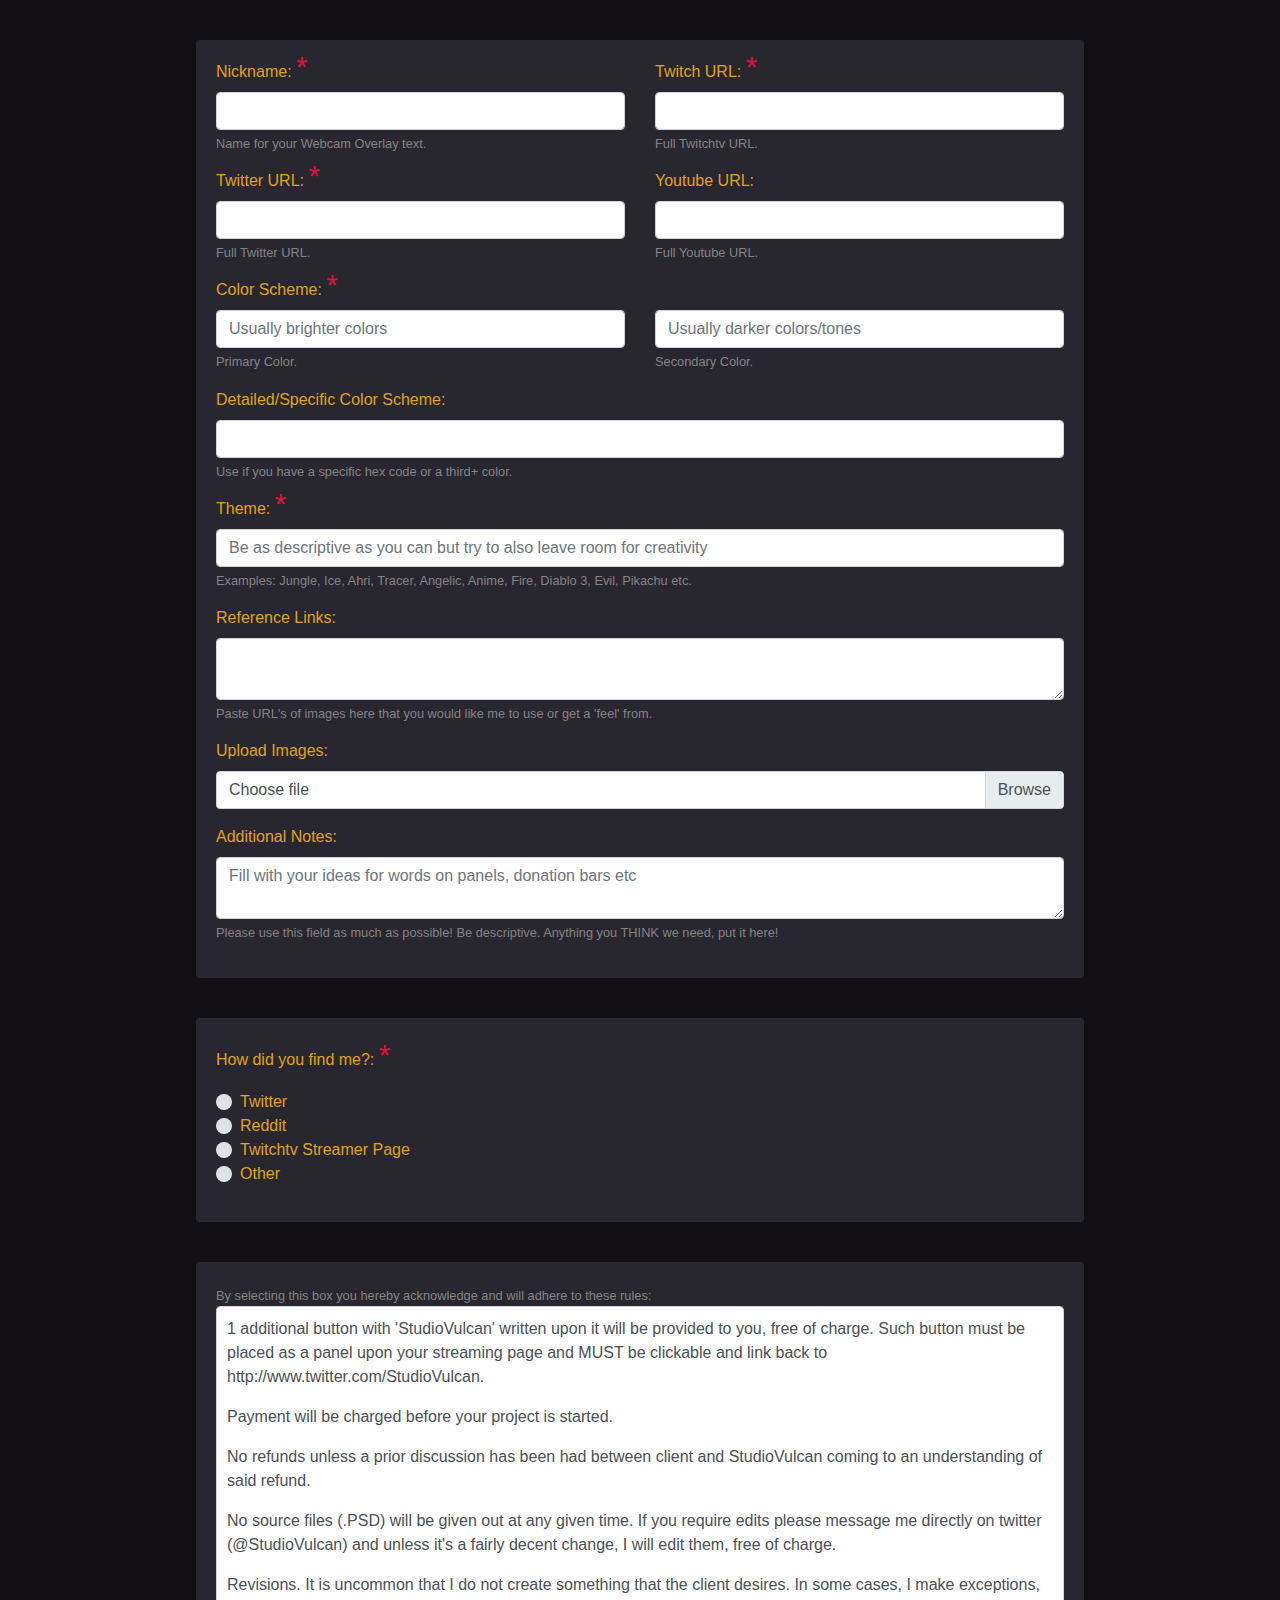
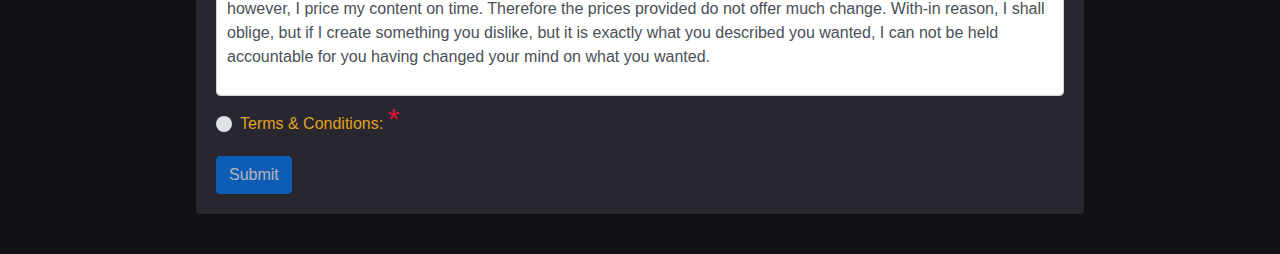
==== index.html @ b3ac82b7 "Multiple file upload" ====
<!DOCTYPE html>
<html lang="en">

<head>
	<meta charset="UTF-8">
	<meta name="viewport" content="width=device-width, initial-scale=1.0">
	<meta http-equiv="X-UA-Compatible" content="ie=edge">
	<title>StudioVulcan Designs</title>

	<link rel="stylesheet" href="css/bootstrap.css">
	<link rel="stylesheet" href="css/style.css">

	<script src="https://code.jquery.com/jquery-3.2.1.slim.min.js" integrity="sha384-KJ3o2DKtIkvYIK3UENzmM7KCkRr/rE9/Qpg6aAZGJwFDMVNA/GpGFF93hXpG5KkN"
	 crossorigin="anonymous"></script>
	<script src="https://cdnjs.cloudflare.com/ajax/libs/popper.js/1.12.9/umd/popper.min.js" integrity="sha384-ApNbgh9B+Y1QKtv3Rn7W3mgPxhU9K/ScQsAP7hUibX39j7fakFPskvXusvfa0b4Q"
	 crossorigin="anonymous"></script>
	<script src="js/bootstrap.js"></script>

	<script src="js/javascript.js"></script>
</head>

<body>
	<div class="container">
		<div class="main-heading">

		</div>
		<div class="main-content mx-auto">
			<form>
				<div class="form-section">
					<!-- Nickname and twitch URL ctrl + / -->
					<div class="row">
						<div class="col form-group">
							<label for="nickname1">Nickname:</label>
							<label id="asterisk">*</label>
							<input type="text" class="form-control" id="nickname" placeholder="" required>
							<small id="nickHelp" class="form-text">Name for your Webcam Overlay text.</small>
						</div>
						<div class="col form-group">
							<label for="twitchUrl1">Twitch URL:</label>
							<label id="asterisk">*</label>
							<input type="text" class="form-control" id="twitchUrl" placeholder="" required>
							<small id="twitchUrlHelp" class="form-text">Full Twitchtv URL.</small>
						</div>
					</div>

					<!-- Twitter and Youtube URL -->
					<div class="row">
						<div class="col form-group">
							<label for="twitterUrl1">Twitter URL:</label>
							<label id="asterisk">*</label>
							<input type="text" class="form-control" id="twitterUrl" placeholder="" required>
							<small id="twitterUrlHelp" class="form-text">Full Twitter URL.</small>
						</div>
						<div class="col form-group">
							<label for="youtubeUrl1">Youtube URL:</label>
							<input type="text" class="form-control" id="youtubeUrl" placeholder="">
							<small id="youtubeUrlHelp" class="form-text">Full Youtube URL.</small>
						</div>
					</div>

					<!-- Colour Schemes -->
					<div class="row" id="colorSchemeCon">
						<div class="col form-group">
							<label id="color1" for="color1">Color Scheme:</label>
							<label id="asterisk">*</label>
							<input type="text" class="form-control" id="color1Input" placeholder="Usually brighter colors" required>
							<small id="color1Help" class="form-text">Primary Color.</small>
						</div>
						<div class="col form-group">
							<label class="invisible" for="color2">Im a godlike programmer</label>
							<input type="text" class="form-control" id="color2Input" placeholder="Usually darker colors/tones" required>
							<small id="color2Help" class="form-text">Secondary Color.</small>
						</div>
					</div>

					<div class="form-group">
						<label for="dColor1">Detailed/Specific Color Scheme:</label>
						<input type="text" class="form-control" id="dColor1" placeholder="">
						<small id="dColor1Help" class="form-text">Use if you have a specific hex code or a third+ color.</small>
					</div>

					<div class="form-group">
						<label for="theme1">Theme:</label>
						<label id="asterisk">*</label>
						<input type="text" class="form-control" id="theme1" placeholder="Be as descriptive as you can but try to also leave room for creativity"
						required>
						<small id="theme1Help" class="form-text">Examples: Jungle, Ice, Ahri, Tracer, Angelic, Anime, Fire, Diablo 3, Evil, Pikachu etc.</small>
					</div>
					<div class="form-group">
						<label for="ref1">Reference Links:</label>
						<textarea class="form-control" id="ref1" placeholder=""></textarea>
						<small id="ref1Help" class="form-text">Paste URL's of images here that you would like me to use or get a 'feel' from.</small>
					</div>

					<div class="form-group">
						<label for="upload1" id="uploadLabel">Upload Images:</label>
						<div class="custom-file">
							<input type="file" class="custom-file-input" id="chooseFileLine" multiple>
							<label class="custom-file-label" for="inputGroupFile02">Choose file</label>
						</div>
					</div>

					<div class="form-group">
						<label for="addNotes1">Additional Notes:</label>
						<textarea class="form-control" id="addNotes1" placeholder="Fill with your ideas for words on panels, donation bars etc"></textarea>
						<small id="ref1Help" class="form-text">Please use this field as much as possible! Be descriptive. Anything you THINK we need, put it here!</small>
					</div>
	
				</div>

				<div class="form-section">
					<div class="form-group">
						<label for="upload1" id="findMeLabel1">How did you find me?: </label>
						<label id="asterisk">*</label>
						<br>
						<div class="custom-control custom-radio">
							<input type="radio" id="customControlValidation1" name="findme" class="custom-control-input" value="Twitter">
							<label class="custom-control-label" for="customControlValidation1">Twitter</label>
						</div>
						<div class="custom-control custom-radio">
							<input type="radio" id="customControlValidation2" name="findme" class="custom-control-input" value="Reddit">
							<label class="custom-control-label" for="customControlValidation2">Reddit</label>
						</div>
						<div class="custom-control custom-radio">
							<input type="radio" id="customControlValidation3" name="findme" class="custom-control-input" value="Twitchtv Streamer Page">
							<label class="custom-control-label" for="customControlValidation3">Twitchtv Streamer Page</label>
						</div>
						<div class="custom-control custom-radio">
							<input type="radio" id="customControlValidation4" name="findme" class="custom-control-input" value="Other">
							<label class="custom-control-label" for="customControlValidation4">Other</label>
						</div>
					</div>
				</div>
				<div class="form-section">
					<div class="form-group">
						<small id="" class="form-text">By selecting this box you hereby acknowledge and will adhere to these rules:</small>
						<div class="form-control" name="" id="terms-conditions" disabled>
							<p> 1 additional button with 'StudioVulcan' written upon it will be provided to you, free of charge. Such button must be
								placed as a panel upon your streaming page and MUST be clickable and link back to http://www.twitter.com/StudioVulcan.</p>
							<p> Payment will be charged before your project is started.</p>
							<p> No refunds unless a prior discussion has been had between client and StudioVulcan coming to an understanding of said
								refund.
							</p>
							<p> No source files (.PSD) will be given out at any given time. If you require edits please message me directly on twitter
								(@StudioVulcan) and unless it's a fairly decent change, I will edit them, free of charge.</p>
							<p> Revisions. It is uncommon that I do not create something that the client desires. In some cases, I make exceptions,
								however, I price my content on time. Therefore the prices provided do not offer much change. With-in reason, I shall
								oblige, but if I create something you dislike, but it is exactly what you described you wanted, I can not be held
								accountable for you having changed your mind on what you wanted.</p>
						</div>
					</div>


					<div class="custom-control custom-radio col-sm-12" id="termsBox1">
						<input type="radio" class="custom-control-input" id="termsCheck1" required>
						<label class="custom-control-label" for="termsCheck1">Terms &amp; Conditions:</label>
						<label id="asterisk">*</label>
					</div>

					<button type="submit" class="btn btn-primary" id="submit-request" disabled>Submit</button>
				</div>
			</form>
		</div>
	</div>
	</div>
</body>

</html>
---- css/style.css ----
#background{
    width: 280px;
    height: 400px;
    background-color: #1f1a2b;
    border: #312c3f solid;
    border-width: 2px;
}

body{
    background-color: #121014;
    /* 16131f original dark purple */
}

.form-section{
    background-color: #28262e;
    /* 1e1a2b for light form
    a19dad for lighter form
    282336 for medium form */

    padding: 20px;
    margin-top: 40px;
    margin-bottom: 40px;
    border-radius: 3px;
}
form label{
    color: #e0a320;
}

form small{
    color: rgb(133, 133, 133);
}

#asterisk{
    color: crimson;
    font-size: 30px;
    margin-top: -20px;
    margin-bottom: -10px;
}

#findMeLabel1{
    padding-top: 10px;
    padding-bottom: 10px;
}

#termsBox1{
    padding-bottom: 20px;
}

.main-content{
    width: 80%;
}

#terms-conditions{
    overflow: hidden;
    resize: none;
    padding: 10px;
}
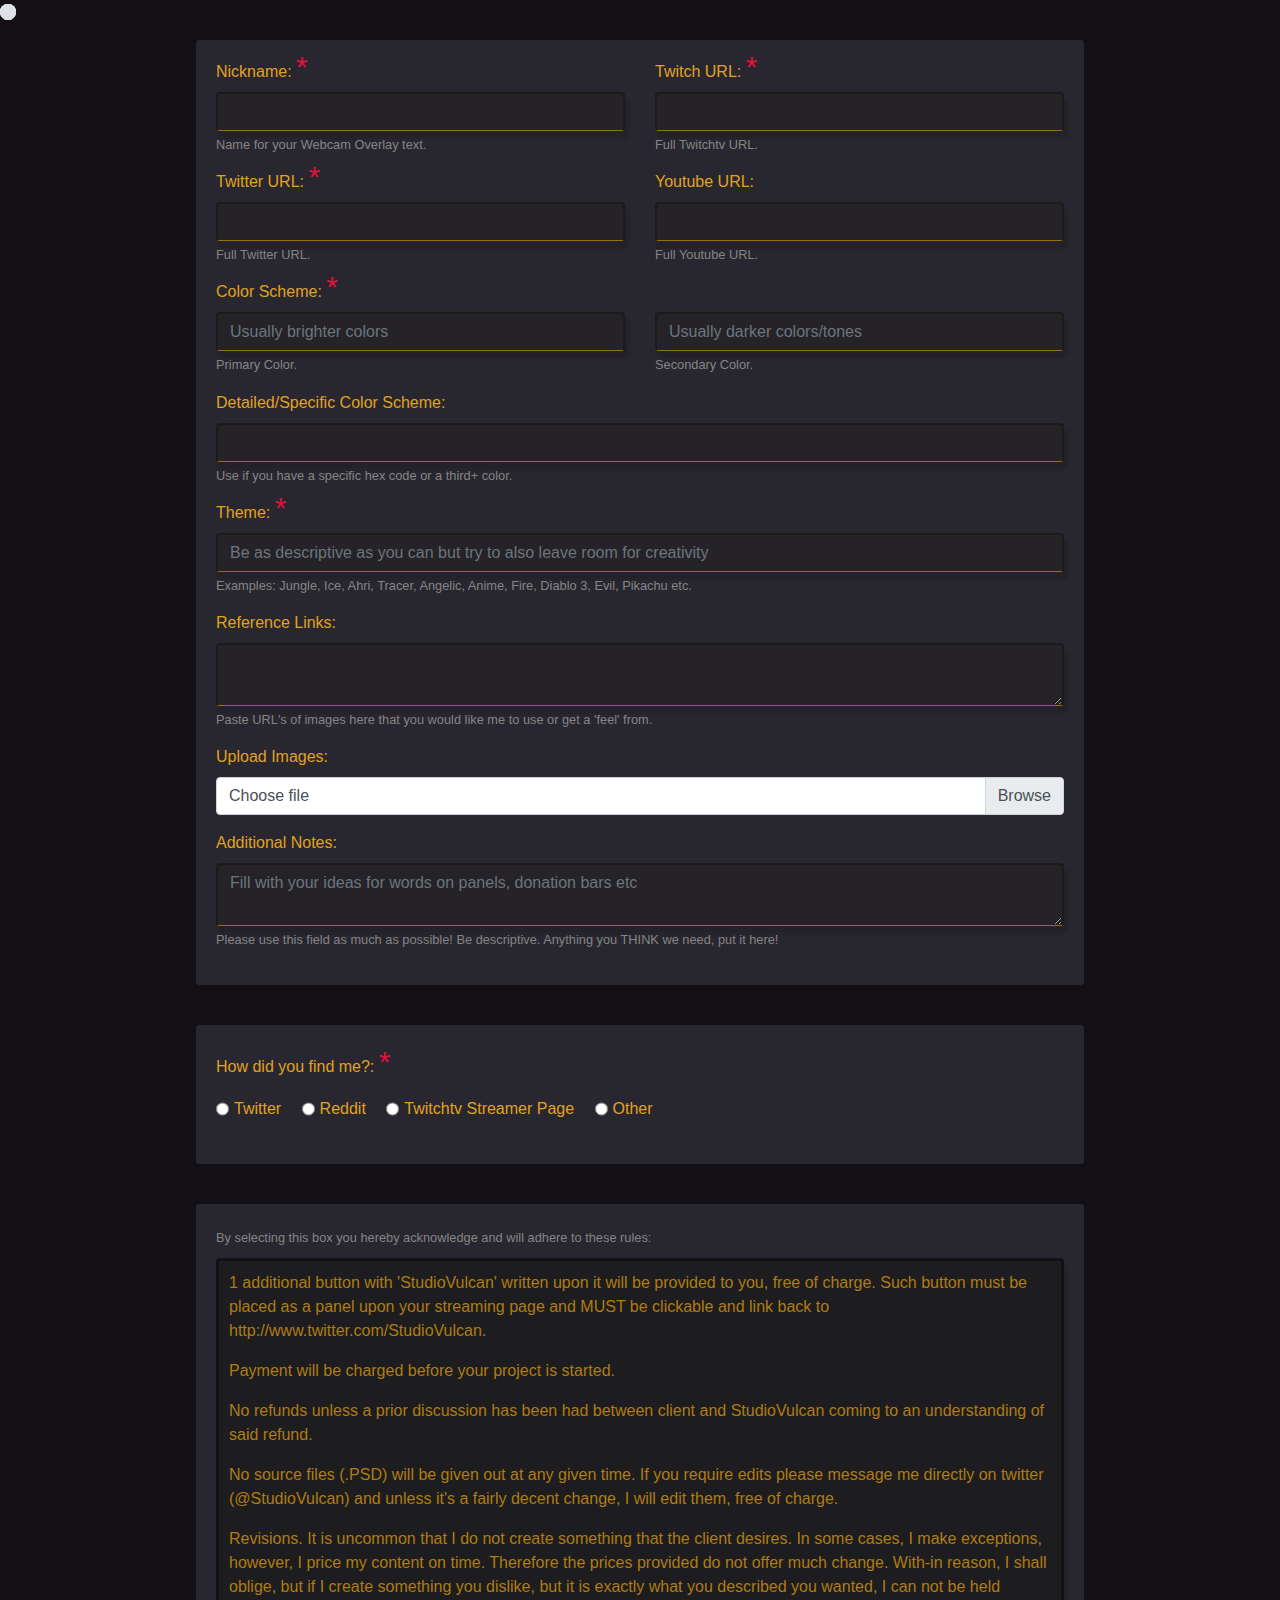
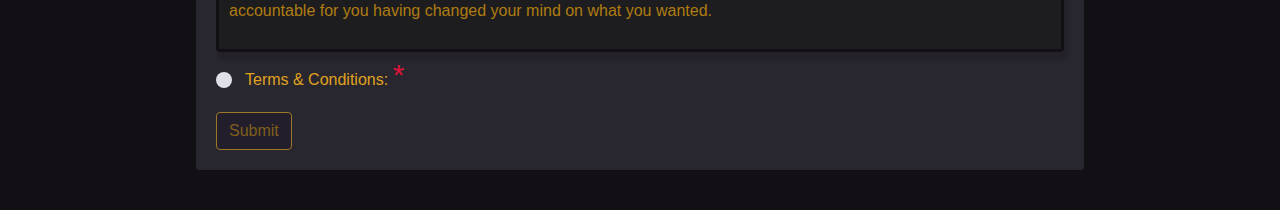
==== commit f4672b23: "Input, focus, placeholder, radio tweaks" ====
--- a/index.html
+++ b/index.html
@@ -113,27 +113,27 @@
 						<label for="upload1" id="findMeLabel1">How did you find me?: </label>
 						<label id="asterisk">*</label>
 						<br>
-						<div class="custom-control custom-radio">
-							<input type="radio" id="customControlValidation1" name="findme" class="custom-control-input" value="Twitter">
+						<div class="custom-control-inline custom-radio">
+							<input type="radio" id="customControlValidation1" name="findme" class="custom-control-input-inline" value="Twitter">
 							<label class="custom-control-label" for="customControlValidation1">Twitter</label>
 						</div>
-						<div class="custom-control custom-radio">
-							<input type="radio" id="customControlValidation2" name="findme" class="custom-control-input" value="Reddit">
+						<div class="custom-control-inline custom-radio">
+							<input type="radio" id="customControlValidation2" name="findme" class="custom-control-input-inline" value="Reddit">
 							<label class="custom-control-label" for="customControlValidation2">Reddit</label>
 						</div>
-						<div class="custom-control custom-radio">
-							<input type="radio" id="customControlValidation3" name="findme" class="custom-control-input" value="Twitchtv Streamer Page">
+						<div class="custom-control-inline custom-radio">
+							<input type="radio" id="customControlValidation3" name="findme" class="custom-control-input-inline" value="Twitchtv Streamer Page">
 							<label class="custom-control-label" for="customControlValidation3">Twitchtv Streamer Page</label>
 						</div>
-						<div class="custom-control custom-radio">
-							<input type="radio" id="customControlValidation4" name="findme" class="custom-control-input" value="Other">
+						<div class="custom-control-inline custom-radio">
+							<input type="radio" id="customControlValidation4" name="findme" class="custom-control-input-inline" value="Other">
 							<label class="custom-control-label" for="customControlValidation4">Other</label>
 						</div>
 					</div>
 				</div>
 				<div class="form-section">
 					<div class="form-group">
-						<small id="" class="form-text">By selecting this box you hereby acknowledge and will adhere to these rules:</small>
+						<small id="termsSmall1" class="form-text">By selecting this box you hereby acknowledge and will adhere to these rules:</small>
 						<div class="form-control" name="" id="terms-conditions" disabled>
 							<p> 1 additional button with 'StudioVulcan' written upon it will be provided to you, free of charge. Such button must be
 								placed as a panel upon your streaming page and MUST be clickable and link back to http://www.twitter.com/StudioVulcan.</p>
--- a/css/style.css
+++ b/css/style.css
@@ -54,4 +54,59 @@
     overflow: hidden;
     resize: none;
     padding: 10px;
+}
+
+/* Field background color+focus color */
+input [type="text"], [class="form-control"], textarea{
+    background-color: #252327;
+    color: #e0a320;
+    border-color: #1b1b1a;
+     /* original highlight color: 996f14 */
+     border-bottom-color: #996f14;
+     border-width: 2px;
+     border-bottom-width: 1px;
+     box-shadow: 3px 7px 3px #242129;
+     
+}
+input [type="text"]:focus, [class="form-control"]:focus, textarea {
+    background-color: #302c33;
+    /* original highlight color: 4f4a53 */
+    box-shadow: 0 0 5px #e0a320;
+    border-color: #e0a320;
+    color: #e0a320;
+}
+
+/* Placeholder font color */
+input:focus::-webkit-input-placeholder, textarea:focus::-webkit-input-placeholder{
+    color: #a18843;
+}
+input:focus::-moz-placeholder, textarea:focus::-moz-placeholder{
+    color: #a18843;
+}
+input:focus:-moz-placeholder, textarea:focus:-moz-placeholder{
+    color: #a18843;
+}
+input:focus:-ms-input-placeholder, textarea:focus:-ms-input-placeholder{
+    color: #a18843;
+}
+
+#termsSmall1{
+    padding-bottom: 10px;
+}
+
+#terms-conditions{
+    color: #af7d10;
+    background-color: #1d1c1f;
+    border-color: #121014;
+    border-width: 3px;
+}
+
+#submit-request{
+    color: #af7d10;
+    background-color: #1f1a2b;
+    border-color: #e0a320;
+}
+
+.custom-control-label{
+    padding-left: 5px;
 }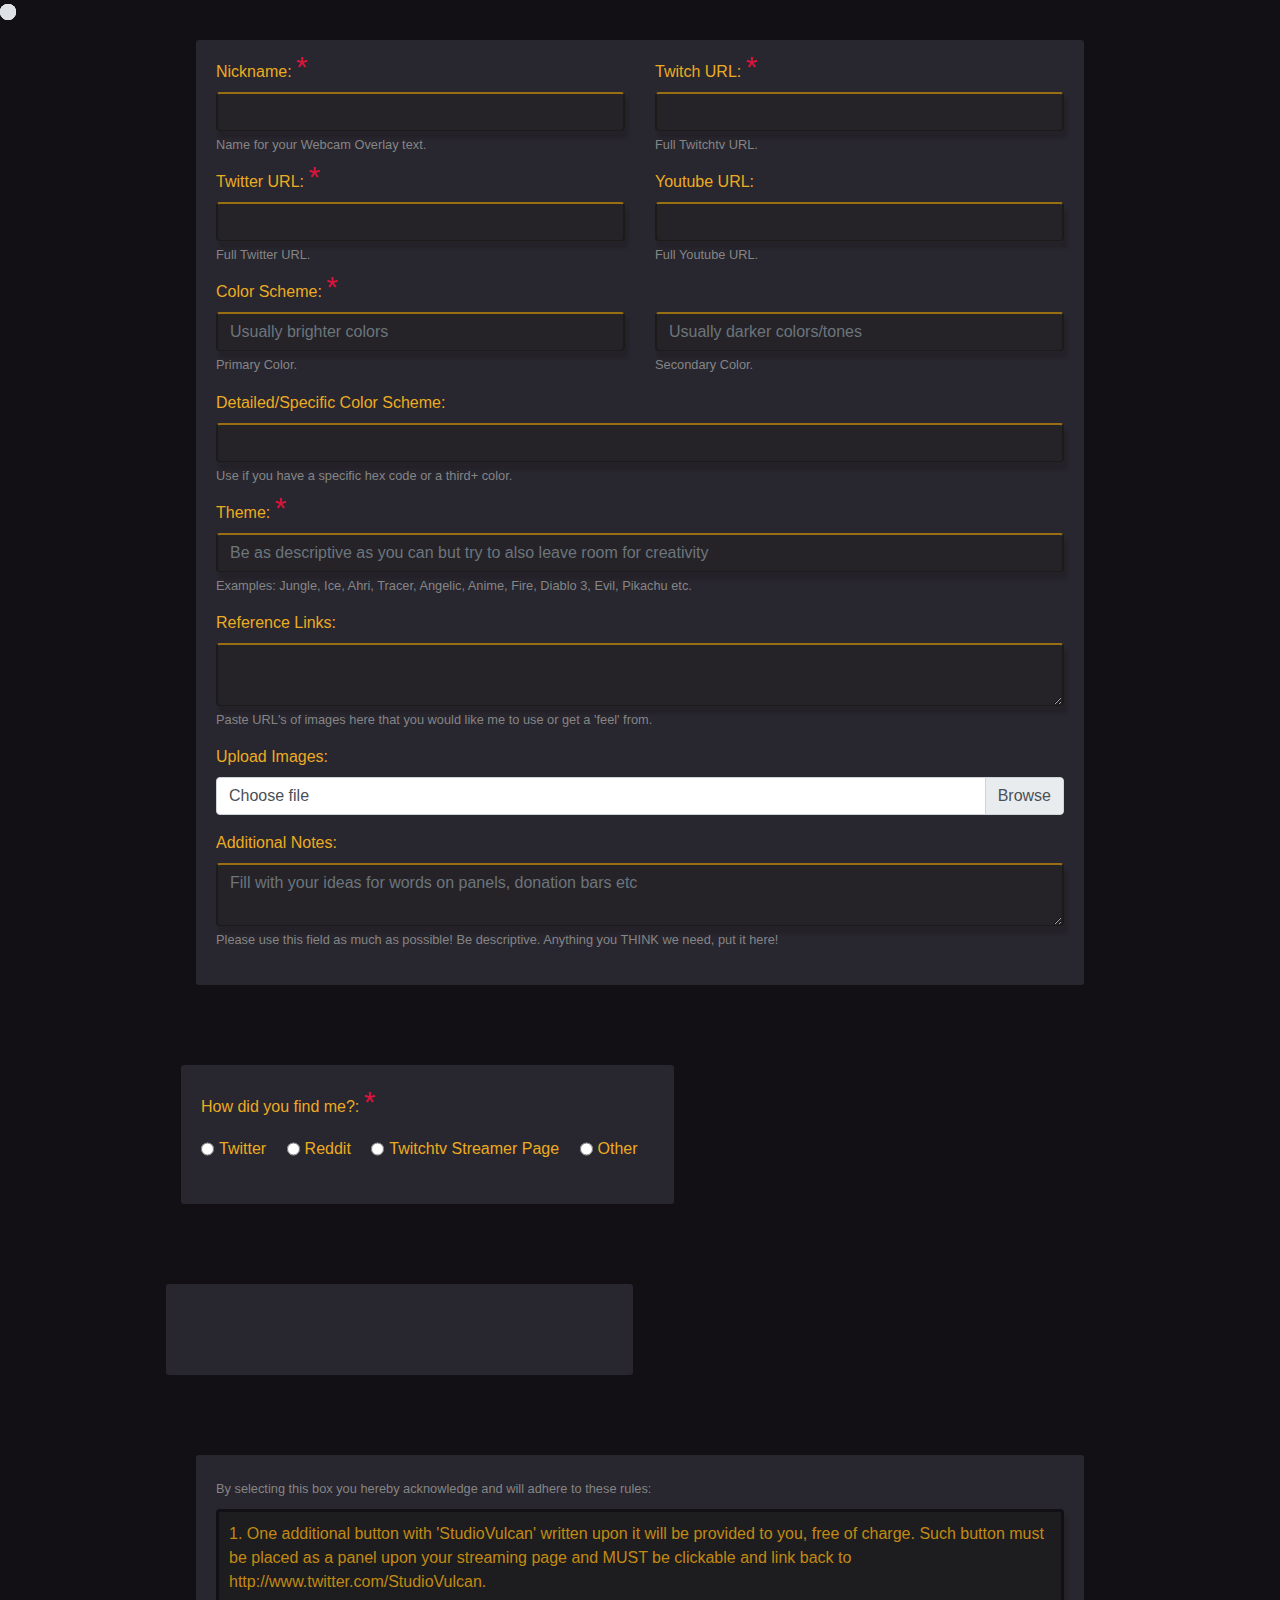
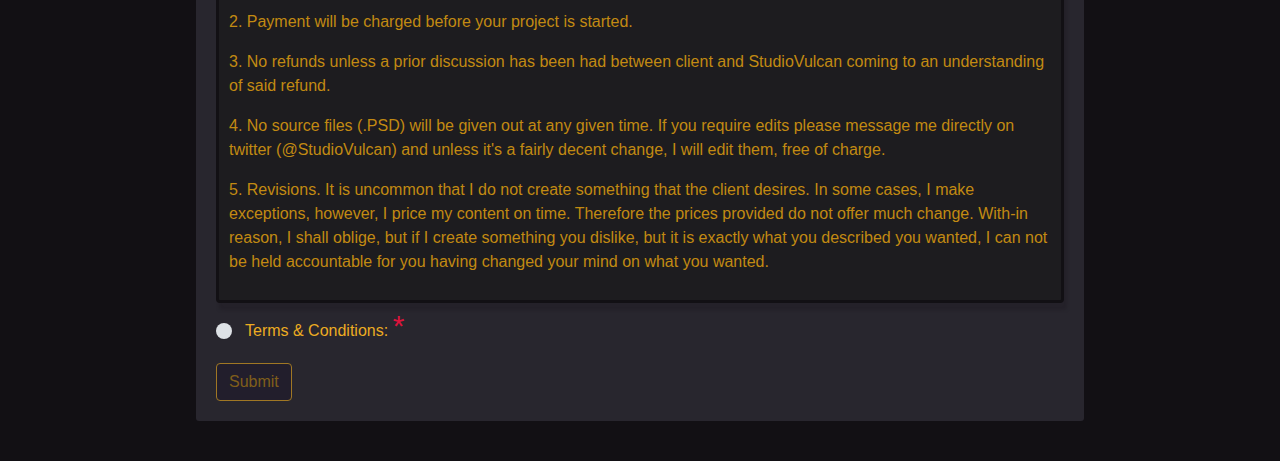
==== commit 65df67f8: "Textbox" ====
--- a/index.html
+++ b/index.html
@@ -108,7 +108,8 @@
 	
 				</div>
 
-				<div class="form-section">
+			<div class="row">
+				<div class="form-section" class="col-md-12">
 					<div class="form-group">
 						<label for="upload1" id="findMeLabel1">How did you find me?: </label>
 						<label id="asterisk">*</label>
@@ -131,19 +132,28 @@
 						</div>
 					</div>
 				</div>
+				<div class="row">
+					<div class="form-section">
+						<div class="col form-group">
+								<label class= "invisible" for="finedMeBox1">Im a godlike programmer</label>
+							<input type="text" class="invisible" id="fineMeBox1" placeholder="">
+						</div>
+					</div>
+				</div>
+			</div>
 				<div class="form-section">
 					<div class="form-group">
 						<small id="termsSmall1" class="form-text">By selecting this box you hereby acknowledge and will adhere to these rules:</small>
 						<div class="form-control" name="" id="terms-conditions" disabled>
-							<p> 1 additional button with 'StudioVulcan' written upon it will be provided to you, free of charge. Such button must be
+							<p> 1. One additional button with 'StudioVulcan' written upon it will be provided to you, free of charge. Such button must be
 								placed as a panel upon your streaming page and MUST be clickable and link back to http://www.twitter.com/StudioVulcan.</p>
-							<p> Payment will be charged before your project is started.</p>
-							<p> No refunds unless a prior discussion has been had between client and StudioVulcan coming to an understanding of said
+							<p> 2. Payment will be charged before your project is started.</p>
+							<p> 3. No refunds unless a prior discussion has been had between client and StudioVulcan coming to an understanding of said
 								refund.
 							</p>
-							<p> No source files (.PSD) will be given out at any given time. If you require edits please message me directly on twitter
+							<p> 4. No source files (.PSD) will be given out at any given time. If you require edits please message me directly on twitter
 								(@StudioVulcan) and unless it's a fairly decent change, I will edit them, free of charge.</p>
-							<p> Revisions. It is uncommon that I do not create something that the client desires. In some cases, I make exceptions,
+							<p> 5. Revisions. It is uncommon that I do not create something that the client desires. In some cases, I make exceptions,
 								however, I price my content on time. Therefore the prices provided do not offer much change. With-in reason, I shall
 								oblige, but if I create something you dislike, but it is exactly what you described you wanted, I can not be held
 								accountable for you having changed your mind on what you wanted.</p>
--- a/css/style.css
+++ b/css/style.css
@@ -23,7 +23,7 @@
     border-radius: 3px;
 }
 form label{
-    color: #e0a320;
+    color: #ecac22;
 }
 
 form small{
@@ -62,7 +62,7 @@
     color: #e0a320;
     border-color: #1b1b1a;
      /* original highlight color: 996f14 */
-     border-bottom-color: #996f14;
+     border-top-color: #996f14;
      border-width: 2px;
      border-bottom-width: 1px;
      box-shadow: 3px 7px 3px #242129;
@@ -95,7 +95,7 @@
 }
 
 #terms-conditions{
-    color: #af7d10;
+    color: #c28a12;
     background-color: #1d1c1f;
     border-color: #121014;
     border-width: 3px;
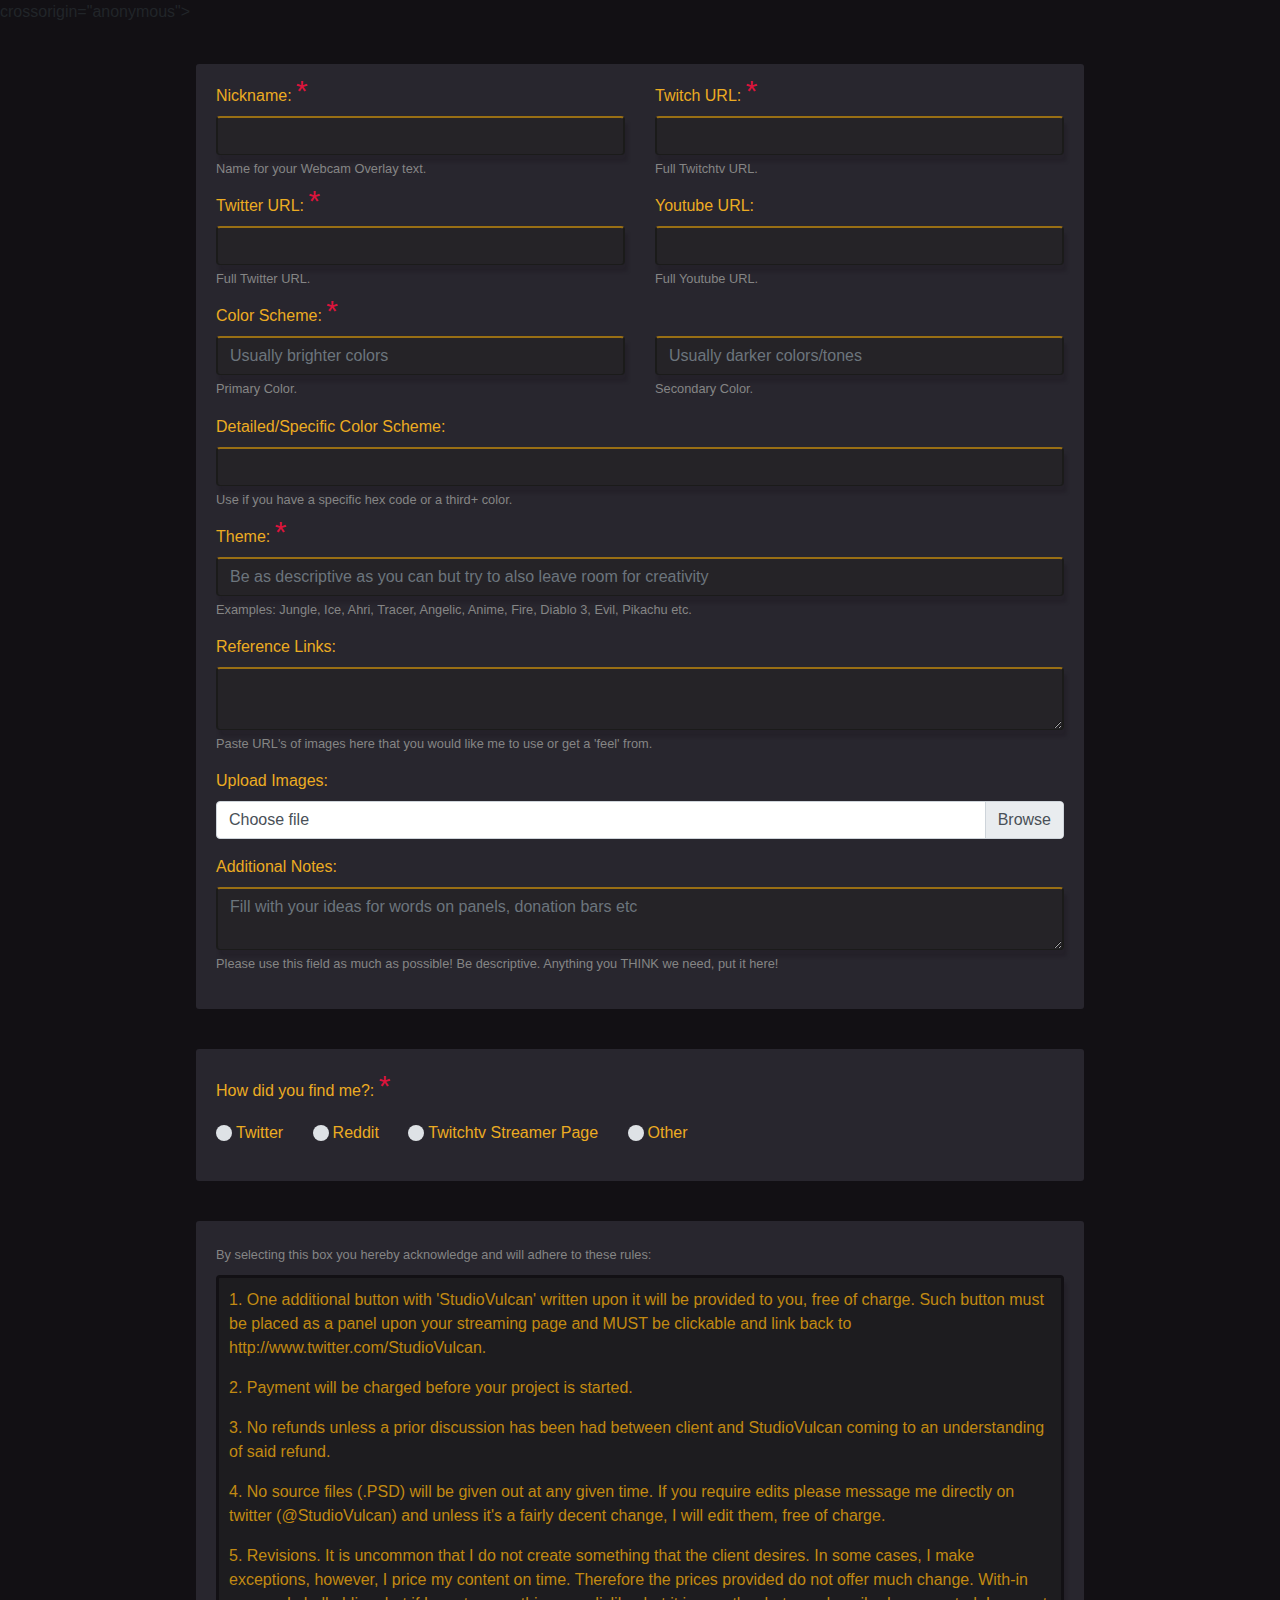
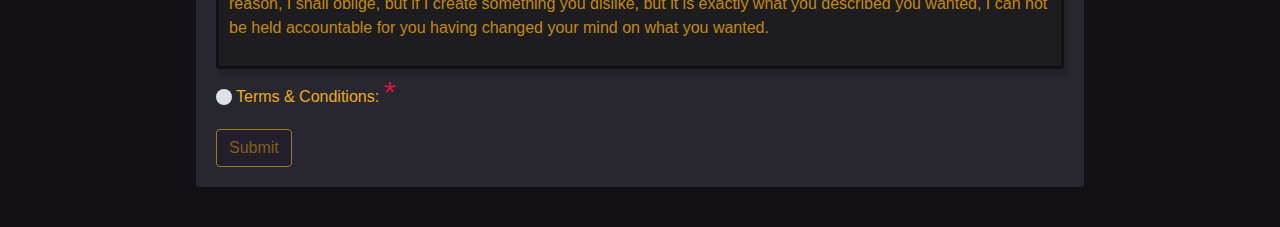
==== commit 5fc87068: "Events for Radios" ====
--- a/index.html
+++ b/index.html
@@ -10,7 +10,7 @@
 	<link rel="stylesheet" href="css/bootstrap.css">
 	<link rel="stylesheet" href="css/style.css">
 
-	<script src="https://code.jquery.com/jquery-3.2.1.slim.min.js" integrity="sha384-KJ3o2DKtIkvYIK3UENzmM7KCkRr/rE9/Qpg6aAZGJwFDMVNA/GpGFF93hXpG5KkN"
+	<script src="https://ajax.googleapis.com/ajax/libs/jquery/3.3.1/jquery.min.js"></script>
 	 crossorigin="anonymous"></script>
 	<script src="https://cdnjs.cloudflare.com/ajax/libs/popper.js/1.12.9/umd/popper.min.js" integrity="sha384-ApNbgh9B+Y1QKtv3Rn7W3mgPxhU9K/ScQsAP7hUibX39j7fakFPskvXusvfa0b4Q"
 	 crossorigin="anonymous"></script>
@@ -108,37 +108,31 @@
 	
 				</div>
 
-			<div class="row">
-				<div class="form-section" class="col-md-12">
-					<div class="form-group">
-						<label for="upload1" id="findMeLabel1">How did you find me?: </label>
-						<label id="asterisk">*</label>
-						<br>
-						<div class="custom-control-inline custom-radio">
-							<input type="radio" id="customControlValidation1" name="findme" class="custom-control-input-inline" value="Twitter">
-							<label class="custom-control-label" for="customControlValidation1">Twitter</label>
-						</div>
-						<div class="custom-control-inline custom-radio">
-							<input type="radio" id="customControlValidation2" name="findme" class="custom-control-input-inline" value="Reddit">
-							<label class="custom-control-label" for="customControlValidation2">Reddit</label>
-						</div>
-						<div class="custom-control-inline custom-radio">
-							<input type="radio" id="customControlValidation3" name="findme" class="custom-control-input-inline" value="Twitchtv Streamer Page">
-							<label class="custom-control-label" for="customControlValidation3">Twitchtv Streamer Page</label>
-						</div>
-						<div class="custom-control-inline custom-radio">
-							<input type="radio" id="customControlValidation4" name="findme" class="custom-control-input-inline" value="Other">
-							<label class="custom-control-label" for="customControlValidation4">Other</label>
-						</div>
+			<div class="form-section find-me-section" class="col-md-12">
+				<div class="form-group">
+					<label for="upload1" id="findMeLabel1">How did you find me?: </label>
+					<label id="asterisk">*</label>
+					<br>
+					<div class="custom-control custom-radio">
+						<input type="radio" id="customControlValidation1" name="findme" class="custom-control-input" value="Twitter">
+						<label class="custom-control-label" for="customControlValidation1">Twitter</label>
+					</div>
+					<div class="custom-control custom-radio">
+						<input type="radio" id="customControlValidation2" name="findme" class="custom-control-input" value="Reddit">
+						<label class="custom-control-label" for="customControlValidation2">Reddit</label>
+					</div>
+					<div class="custom-control custom-radio">
+						<input type="radio" id="customControlValidation3" name="findme" class="custom-control-input" value="Twitchtv">
+						<label class="custom-control-label" for="customControlValidation3">Twitchtv Streamer Page</label>
+					</div>
+					<div class="custom-control custom-radio">
+						<input type="radio" id="customControlValidation4" name="findme" class="custom-control-input" value="Other">
+						<label class="custom-control-label" for="customControlValidation4">Other</label>
 					</div>
 				</div>
-				<div class="row">
-					<div class="form-section">
-						<div class="col form-group">
-								<label class= "invisible" for="finedMeBox1">Im a godlike programmer</label>
-							<input type="text" class="invisible" id="fineMeBox1" placeholder="">
-						</div>
-					</div>
+				<div class="form-group" id="find-textbox">
+						<label for="finedMeBox1">Im a godlike programmer</label>
+					<input type="text" class="form-control" id="fineMeBox" placeholder="">
 				</div>
 			</div>
 				<div class="form-section">
--- a/css/style.css
+++ b/css/style.css
@@ -107,6 +107,16 @@
     border-color: #e0a320;
 }
 
+.custom-control{
+    display: inline-block;
+    margin-right: 25px;
+    padding-left: 0; 
+}
+
 .custom-control-label{
-    padding-left: 5px;
+    padding-left: 20px;
+}
+
+#find-textbox{
+    display: none;
 }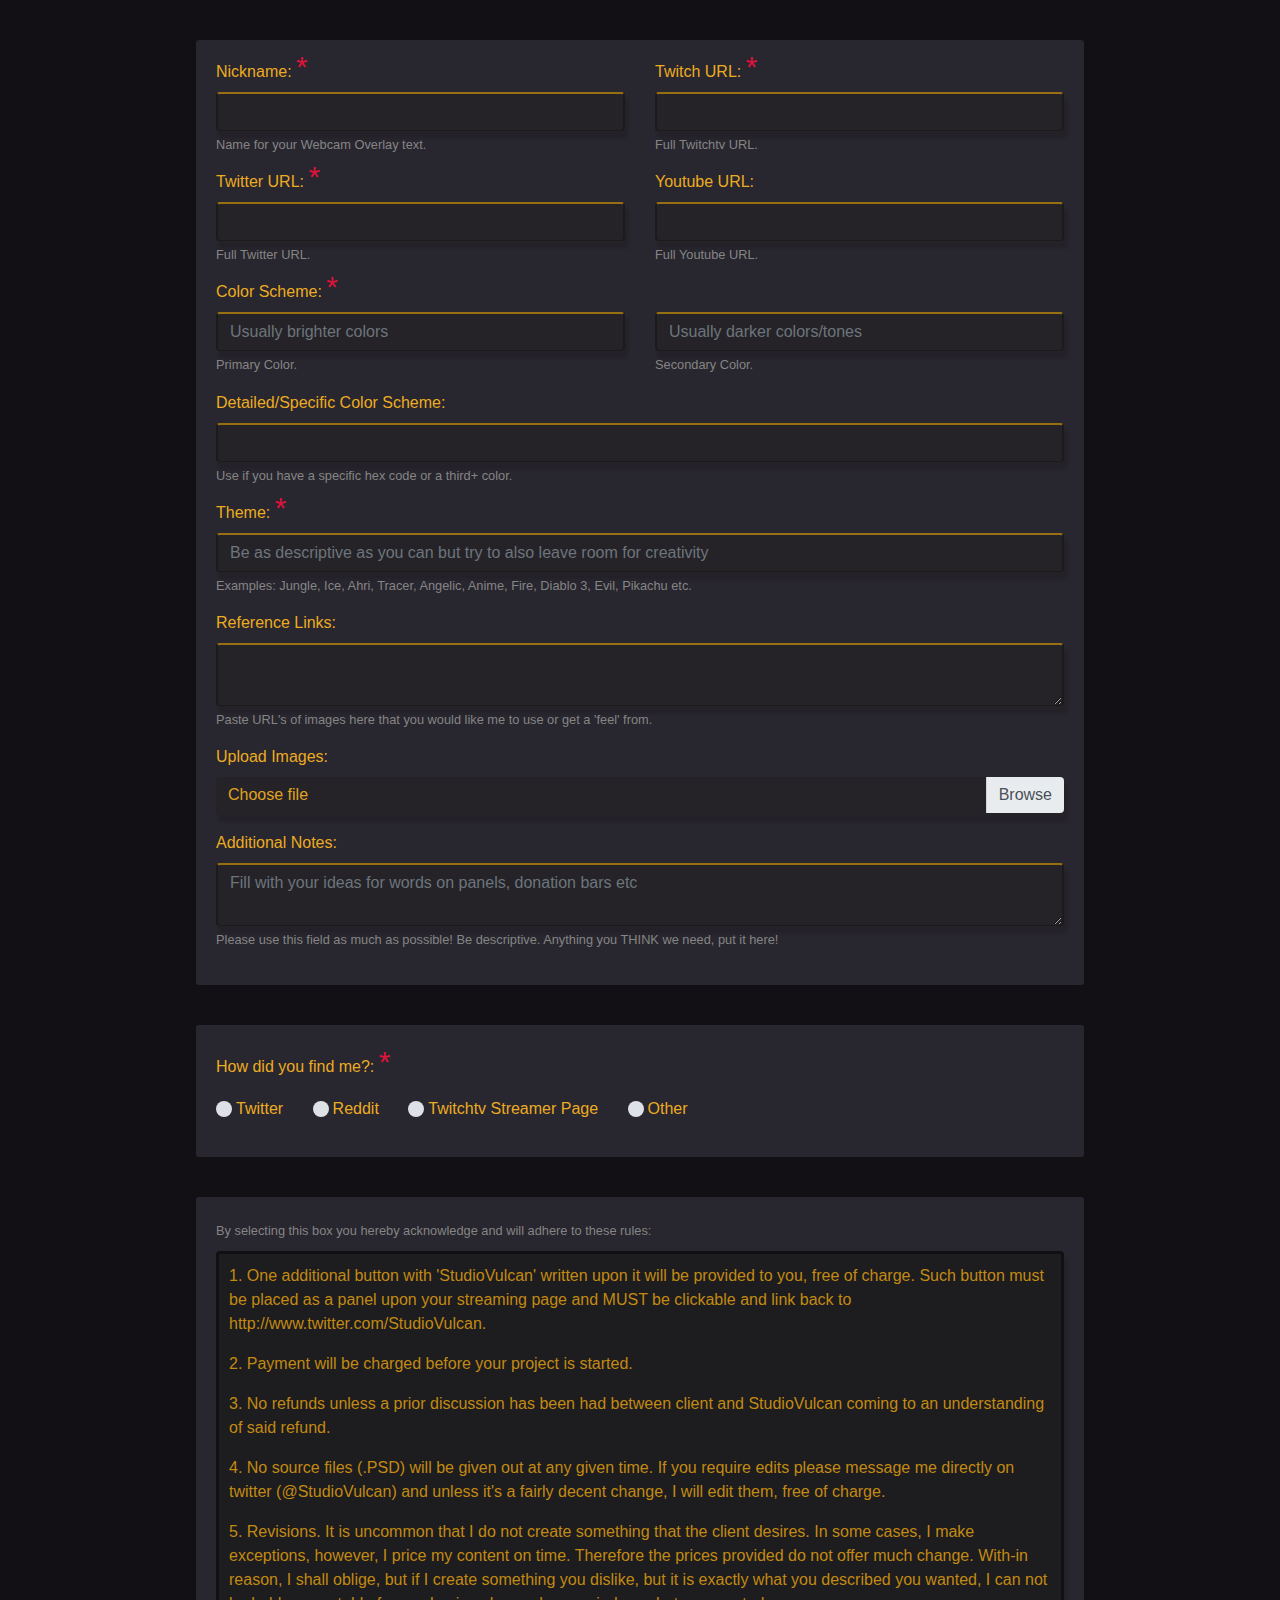
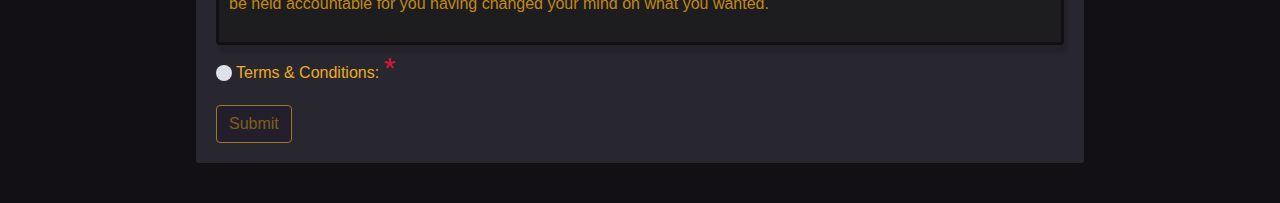
==== commit 47bada26: "File list" ====
--- a/index.html
+++ b/index.html
@@ -11,7 +11,6 @@
 	<link rel="stylesheet" href="css/style.css">
 
 	<script src="https://ajax.googleapis.com/ajax/libs/jquery/3.3.1/jquery.min.js"></script>
-	 crossorigin="anonymous"></script>
 	<script src="https://cdnjs.cloudflare.com/ajax/libs/popper.js/1.12.9/umd/popper.min.js" integrity="sha384-ApNbgh9B+Y1QKtv3Rn7W3mgPxhU9K/ScQsAP7hUibX39j7fakFPskvXusvfa0b4Q"
 	 crossorigin="anonymous"></script>
 	<script src="js/bootstrap.js"></script>
@@ -98,6 +97,8 @@
 							<input type="file" class="custom-file-input" id="chooseFileLine" multiple>
 							<label class="custom-file-label" for="inputGroupFile02">Choose file</label>
 						</div>
+						<ul class="list-group file-list">
+						</ul>
 					</div>
 
 					<div class="form-group">
--- a/css/style.css
+++ b/css/style.css
@@ -61,11 +61,11 @@
     background-color: #252327;
     color: #e0a320;
     border-color: #1b1b1a;
-     /* original highlight color: 996f14 */
-     border-top-color: #996f14;
-     border-width: 2px;
-     border-bottom-width: 1px;
-     box-shadow: 3px 7px 3px #242129;
+    /* original highlight color: 996f14 */
+    border-top-color: #996f14;
+    border-width: 2px;
+    border-bottom-width: 1px;
+    box-shadow: 3px 7px 3px #242129;
      
 }
 input [type="text"]:focus, [class="form-control"]:focus, textarea {
@@ -107,6 +107,10 @@
     border-color: #e0a320;
 }
 
+#submit-request:disabled{
+    cursor: not-allowed;
+}
+
 .custom-control{
     display: inline-block;
     margin-right: 25px;
@@ -119,4 +123,35 @@
 
 #find-textbox{
     display: none;
+}
+
+.custom-radio .custom-control-input:checked ~ .custom-control-label::before{
+    background-color: #ecac22;
+}
+
+.file-list > li{
+    padding: 5px;
+    background-color: #252327;  
+    color: #e0a320;
+}
+
+.file-list > li:nth-child(even){
+    background-color: #353238;      
+}
+
+.custom-file-label{
+    border: none;
+    background-color: #252327;  
+    border-top-color: #996f14;
+    border-width: 2px;
+    border-top-width: 1px;
+    box-shadow: 3px 7px 3px #242129;
+    color: #e0a320;
+}
+
+.file-thumbnail{
+    width: 30px;
+    max-height: 30px;
+    border: 1px solid #fff;
+    margin-right: 20px;
 }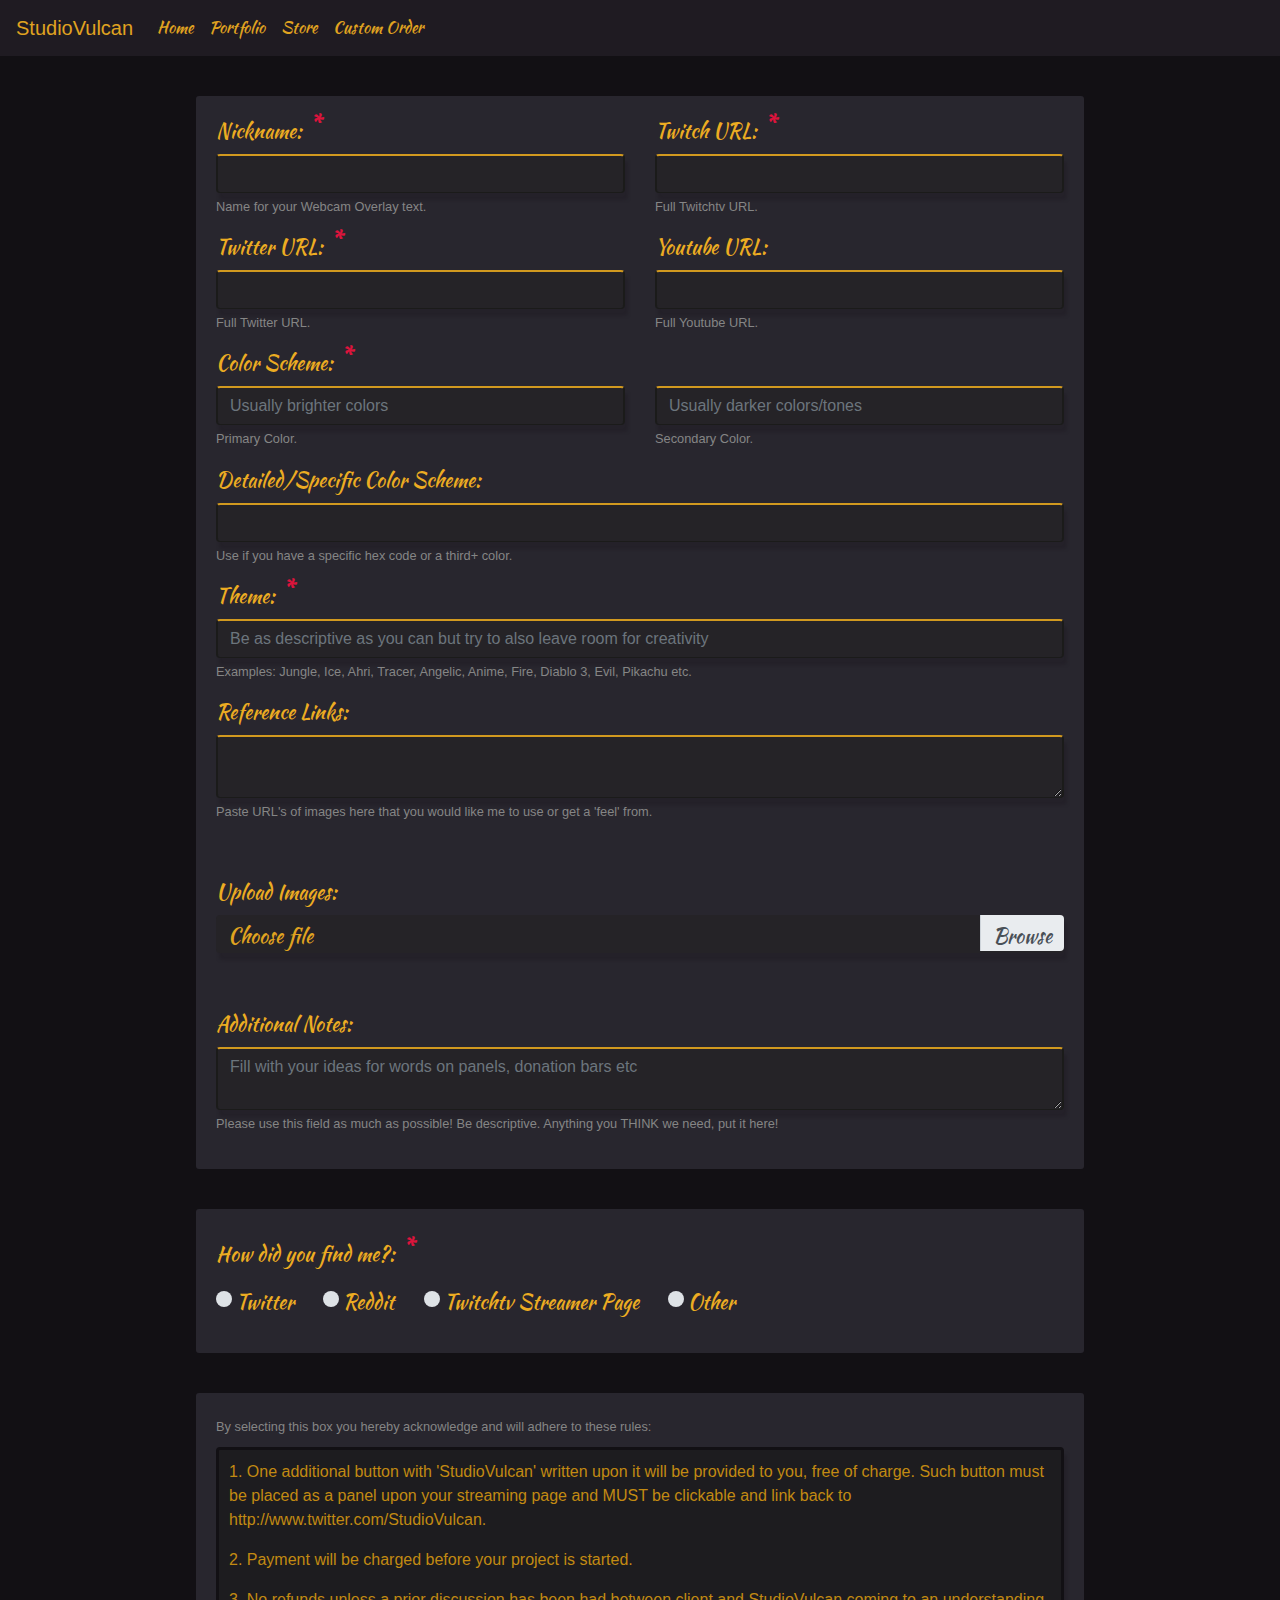
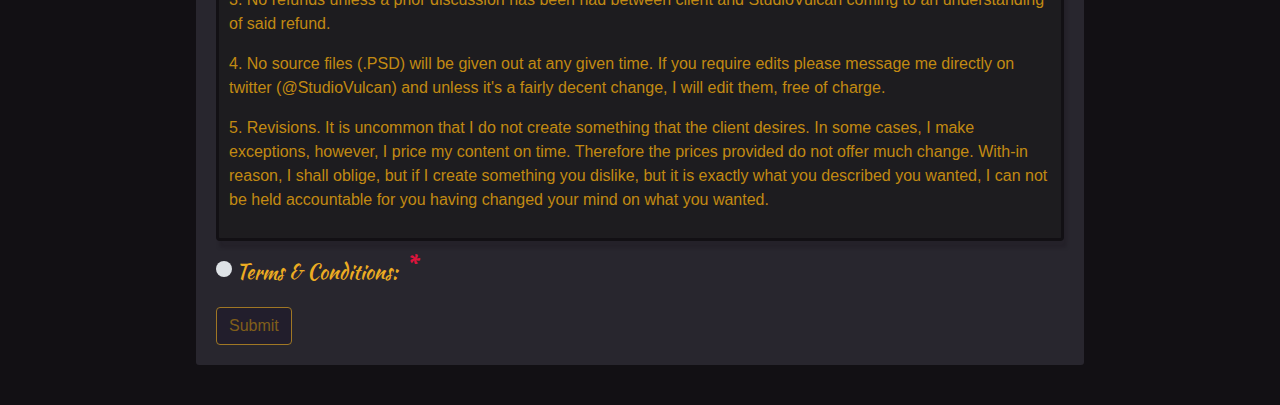
==== commit bf3dc4c1: "Navbar + fonts" ====
--- a/index.html
+++ b/index.html
@@ -17,6 +17,29 @@
 
 	<script src="js/javascript.js"></script>
 </head>
+
+<nav class="navbar navbar-expand-lg navbar-light fixed-top" id="navBar1">
+  <a class="navbar-brand" href="#">StudioVulcan</a>
+  <button class="navbar-toggler" type="button" data-toggle="collapse" data-target="#navbarNav" aria-controls="navbarNav" aria-expanded="false" aria-label="Toggle navigation">
+    <span class="navbar-toggler-icon"></span>
+  </button>
+  <div class="collapse navbar-collapse" id="navbarNav">
+    <ul class="navbar-nav">
+      <li class="nav-item active">
+        <a class="nav-link" href="linkSection">Home <span class="sr-only">(current)</span></a>
+      </li>
+      <li class="nav-item">
+        <a class="nav-link" href="linkSection">Portfolio</a>
+      </li>
+      <li class="nav-item">
+        <a class="nav-link" href="linkSection">Store</a>
+      </li>
+      <li class="nav-item">
+        <a class="nav-link" href="linkSection">Custom Order</a>
+      </li>
+    </ul>
+  </div>
+</nav>
 
 <body>
 	<div class="container">
@@ -91,7 +114,7 @@
 						<small id="ref1Help" class="form-text">Paste URL's of images here that you would like me to use or get a 'feel' from.</small>
 					</div>
 
-					<div class="form-group">
+					<div class="form-group" id="uploadBox">
 						<label for="upload1" id="uploadLabel">Upload Images:</label>
 						<div class="custom-file">
 							<input type="file" class="custom-file-input" id="chooseFileLine" multiple>
--- a/css/style.css
+++ b/css/style.css
@@ -1,3 +1,16 @@
+@font-face{
+    font-family: 'Kaushan Script';
+    font-style: cursive;
+    src: 
+    url('/fonts/KaushanScript-Regular.ttf') format('truetype');
+}
+
+@font-face{
+    font-family: 'Oswald';
+    src: 
+    url('/fonts/Oswald-Regular.ttf') format('truetype');
+}
+
 #background{
     width: 280px;
     height: 400px;
@@ -24,6 +37,8 @@
 }
 form label{
     color: #ecac22;
+    font-family: 'Kaushan Script';
+    font-size: 20px;
 }
 
 form small{
@@ -62,7 +77,7 @@
     color: #e0a320;
     border-color: #1b1b1a;
     /* original highlight color: 996f14 */
-    border-top-color: #996f14;
+    border-top-color: #d1991f;
     border-width: 2px;
     border-bottom-width: 1px;
     box-shadow: 3px 7px 3px #242129;
@@ -132,7 +147,7 @@
 .file-list > li{
     padding: 5px;
     background-color: #252327;  
-    color: #e0a320;
+    color: #20e05a;
 }
 
 .file-list > li:nth-child(even){
@@ -154,4 +169,21 @@
     max-height: 30px;
     border: 1px solid #fff;
     margin-right: 20px;
+}
+
+#navBar1{
+    background-color: #1f1b22;
+    position: sticky;
+}
+#navbarNav > ul > li > a{
+    color: #e0a320;
+    font-family: 'Kaushan Script';
+}
+#navBar1 > a{
+    color: #e0a320;
+}
+
+#uploadBox{
+    padding-top: 40px;
+    padding-bottom: 40px;
 }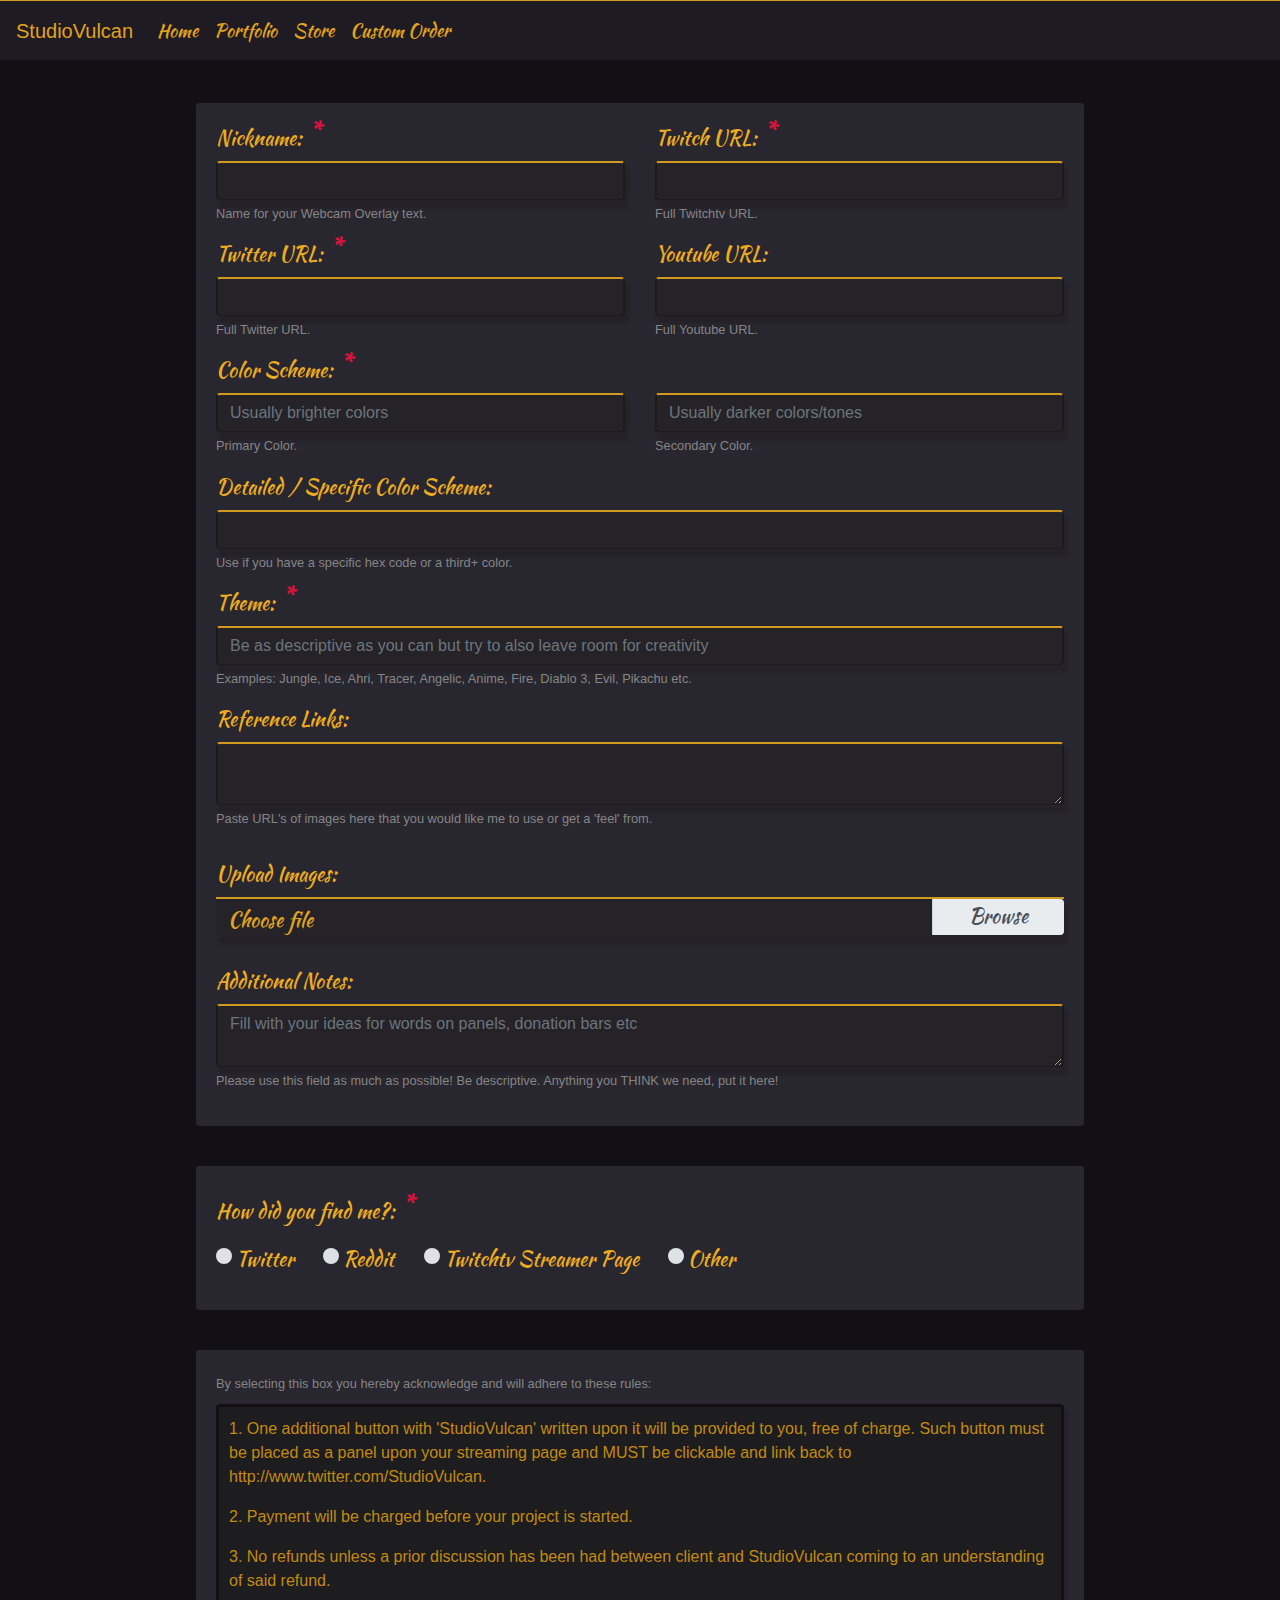
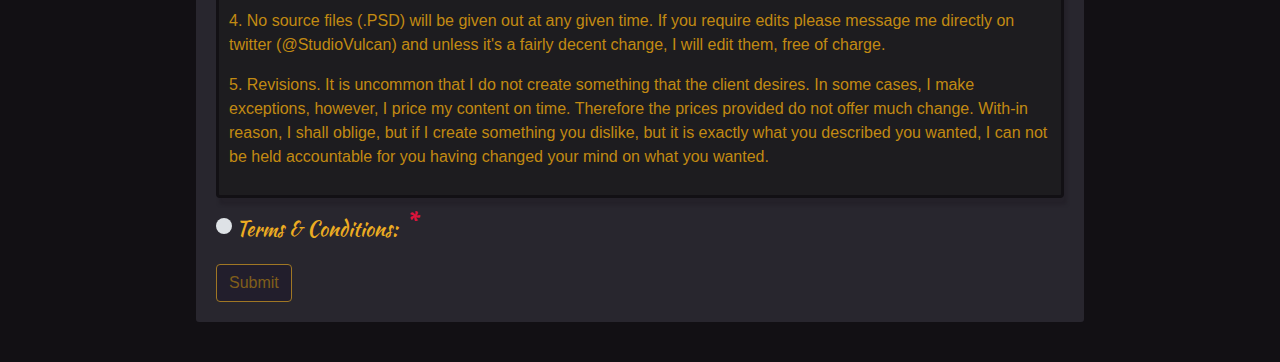
==== commit a927bd7a: "navbar+browse button" ====
--- a/index.html
+++ b/index.html
@@ -96,7 +96,7 @@
 					</div>
 
 					<div class="form-group">
-						<label for="dColor1">Detailed/Specific Color Scheme:</label>
+						<label for="dColor1">Detailed / Specific Color Scheme:</label>
 						<input type="text" class="form-control" id="dColor1" placeholder="">
 						<small id="dColor1Help" class="form-text">Use if you have a specific hex code or a third+ color.</small>
 					</div>
--- a/css/style.css
+++ b/css/style.css
@@ -164,6 +164,15 @@
     color: #e0a320;
 }
 
+.custom-file-label::after{
+    line-height: 22px;
+    padding: 0.375rem 2.25rem;
+}
+
+.custom-file{
+    border-top: 2px solid #d1991f;
+}
+
 .file-thumbnail{
     width: 30px;
     max-height: 30px;
@@ -174,16 +183,19 @@
 #navBar1{
     background-color: #1f1b22;
     position: sticky;
+    border-top: 1px #d1991f solid;
+    border-bottom: 3px #121014 solid;
 }
 #navbarNav > ul > li > a{
     color: #e0a320;
     font-family: 'Kaushan Script';
+    font-size: 18px;
 }
 #navBar1 > a{
     color: #e0a320;
 }
 
 #uploadBox{
-    padding-top: 40px;
-    padding-bottom: 40px;
+    padding-top: 15px;
+    padding-bottom: 15px;
 }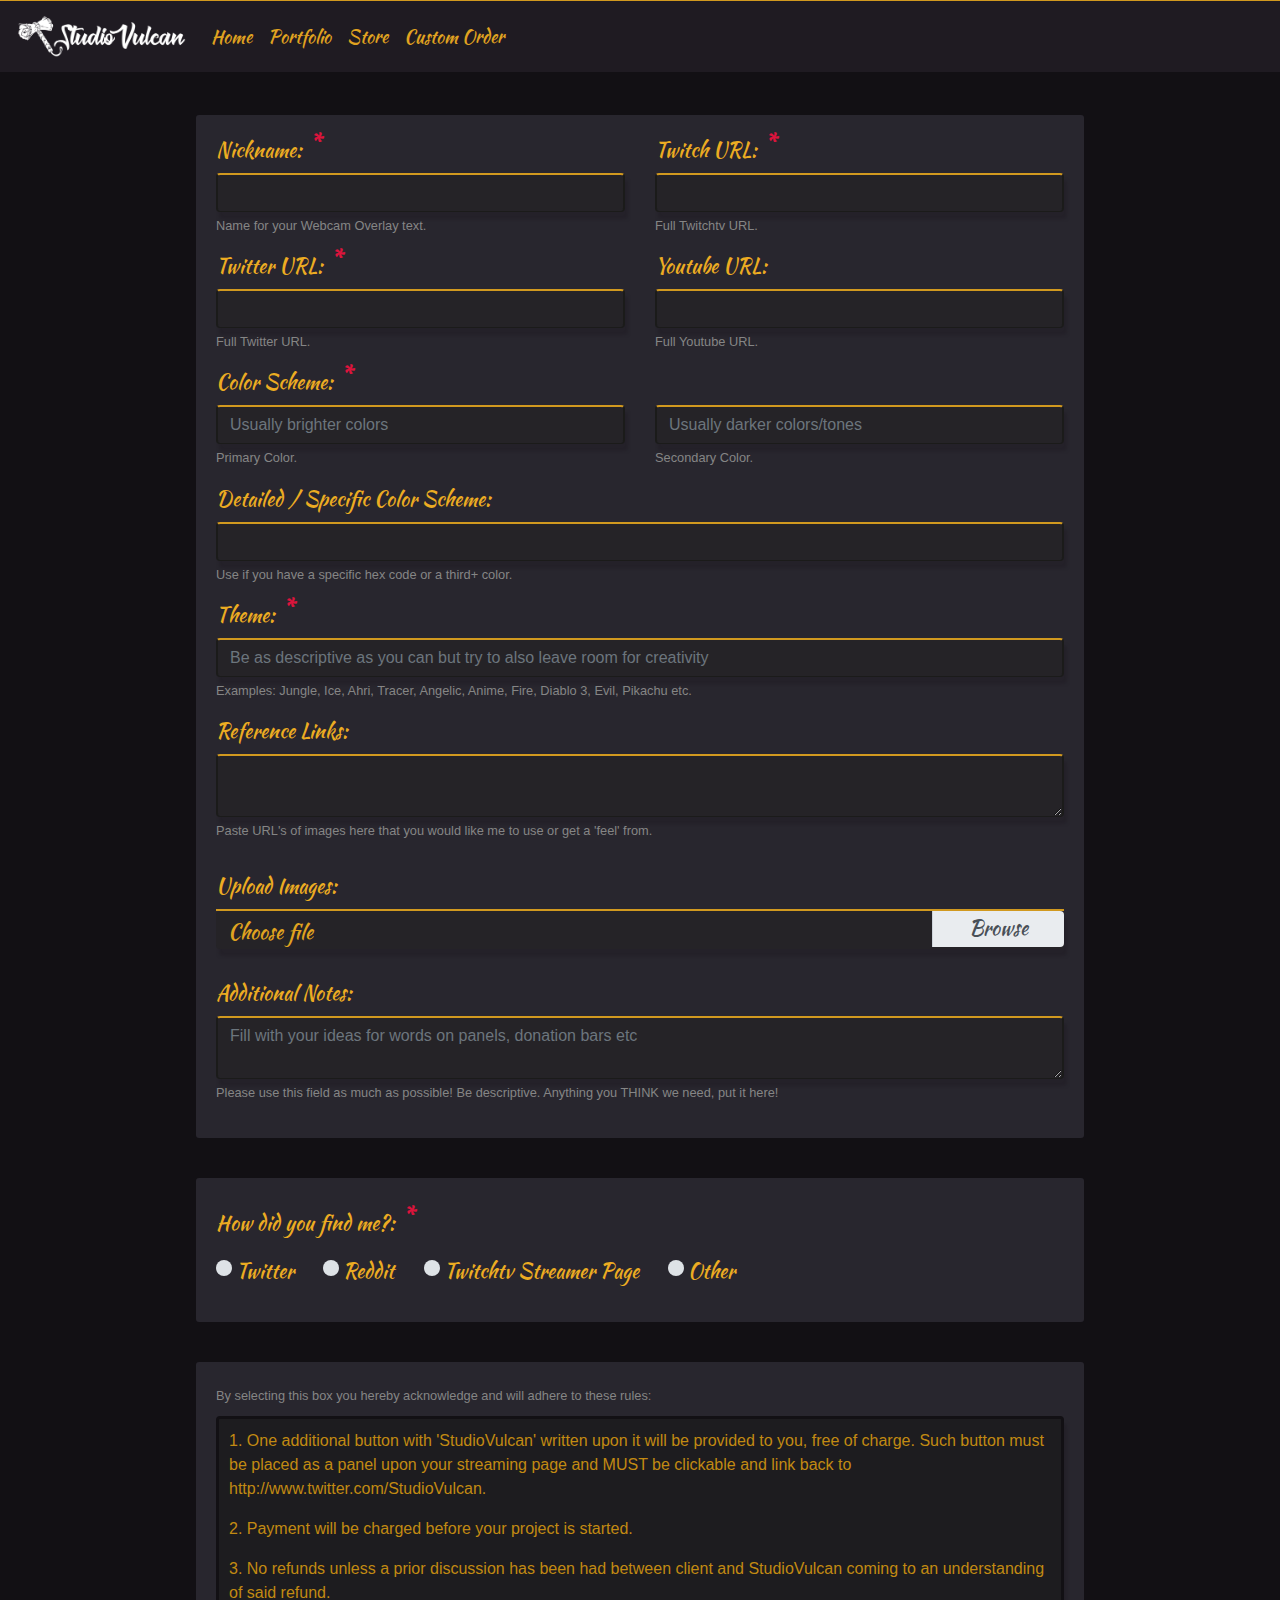
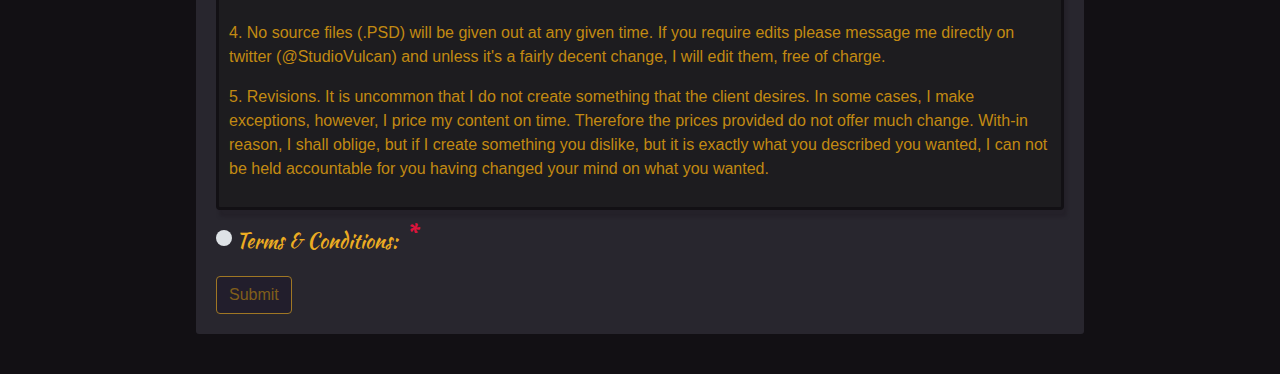
==== commit f6392d63: "Brand" ====
--- a/index.html
+++ b/index.html
@@ -19,7 +19,9 @@
 </head>
 
 <nav class="navbar navbar-expand-lg navbar-light fixed-top" id="navBar1">
-  <a class="navbar-brand" href="#">StudioVulcan</a>
+  	<a class="navbar-brand" href="#">
+		<img src="/images/STUDIOSITENAVLOGO.png" width="30" height="30" alt="">  
+	</a>
   <button class="navbar-toggler" type="button" data-toggle="collapse" data-target="#navbarNav" aria-controls="navbarNav" aria-expanded="false" aria-label="Toggle navigation">
     <span class="navbar-toggler-icon"></span>
   </button>
--- a/css/style.css
+++ b/css/style.css
@@ -195,6 +195,11 @@
     color: #e0a320;
 }
 
+.navbar-brand > img{
+    width: auto;
+    height: 45px;
+}
+
 #uploadBox{
     padding-top: 15px;
     padding-bottom: 15px;
